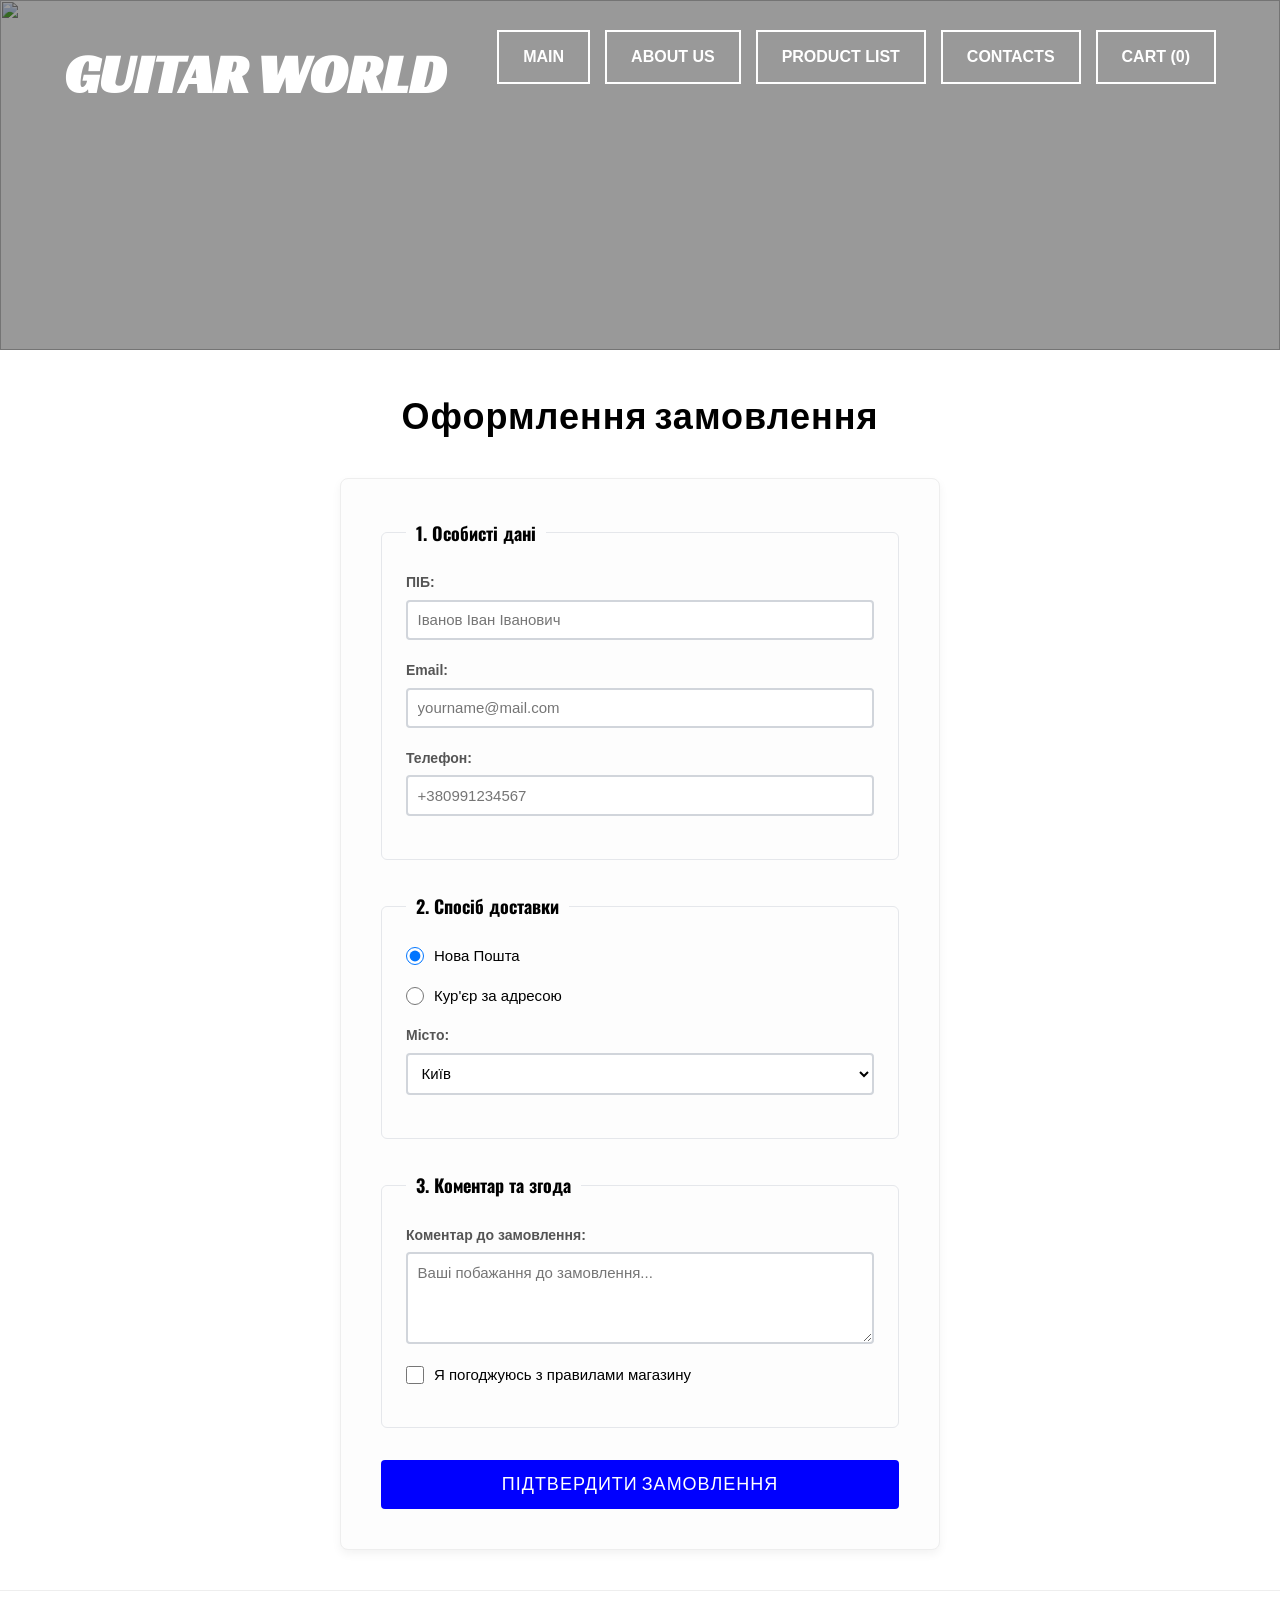
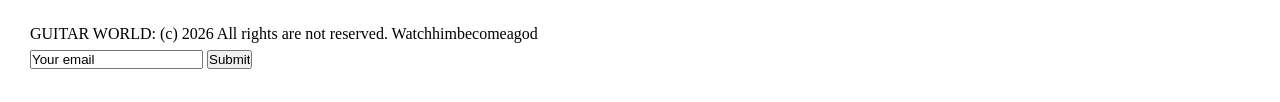
==== checkout.html @ d314cef1 "Create checkout form with HTML5 validation" ====
<!DOCTYPE html>
<html lang="uk">
<head>
    <meta charset="UTF-8">
    <title>Оформлення замовлення | Guitar shop</title>
    <link rel="stylesheet" href="assets/css/style.css">
    <link rel="stylesheet" href="assets/css/form.css">
    <link rel="preconnect" href="https://fonts.googleapis.com">
    <link rel="preconnect" href="https://fonts.gstatic.com" crossorigin>
    <link href="https://fonts.googleapis.com/css2?family=Bebas+Neue&family=Oswald:wght@200..700&family=Racing+Sans+One&display=swap" rel="stylesheet">
</head>

<body>
    <header class="hero">
        <img src="https://images.unsplash.com/photo-1692271931628-adc2b16670dd?q=80&w=1170&auto=format&fit=crop&ixlib=rb-4.1.0&ixid=M3wxMjA3fDB8MHxwaG90by1wYWdlfHx8fGVufDB8fHx8fA%3D%3D">
        
        <div class="logo">
            <h1>GUITAR WORLD</h1>
        </div>
        
        <div class="header-right">
            <a href="index.html#arrivals" class="nav-btn">MAIN</a>
            <a href="index.html#aside-menu" class="nav-btn">ABOUT US</a>
            <a href="index.html#popular" class="nav-btn">PRODUCT LIST</a>
            <a href="index.html#aside-menu" class="nav-btn">CONTACTS</a>
            <a href="checkout.html" class="cart-btn">CART (0)</a>
        </div>
    </header>

    <main class="form-page-container">
        <h2>Оформлення замовлення</h2>
        
        <form action="#" method="POST" class="checkout-form">
            <fieldset>
                <legend>1. Особисті дані</legend>
                <div class="form-group">
                    <label for="fullName">ПІБ:</label>
                    <input type="text" id="fullName" name="fullName" required placeholder="Іванов Іван Іванович">
                </div>
                <div class="form-group">
                    <label for="email">Email:</label>
                    <input type="email" id="email" name="email" required placeholder="yourname@mail.com">
                </div>
                <div class="form-group">
                    <label for="phone">Телефон:</label>
                    <input type="tel" id="phone" name="phone" pattern="[\+]\d{2}\d{10}" placeholder="+380991234567" required title="Формат: +380XXXXXXXXX">
                </div>
            </fieldset>

            <fieldset>
                <legend>2. Спосіб доставки</legend>
                <div class="form-radio">
                    <input type="radio" id="deliveryNova" name="delivery" value="nova_poshta" checked>
                    <label for="deliveryNova">Нова Пошта</label>
                </div>
                <div class="form-radio">
                    <input type="radio" id="deliveryCourier" name="delivery" value="courier">
                    <label for="deliveryCourier">Кур'єр за адресою</label>
                </div>

                <div class="form-group">
                    <label for="city">Місто:</label>
                    <select id="city" name="city">
                        <option value="kyiv">Київ</option>
                        <option value="lviv">Львів</option>
                        <option value="odesa">Одеса</option>
                    </select>
                </div>
            </fieldset>

            <fieldset>
                <legend>3. Коментар та згода</legend>
                <div class="form-group">
                    <label for="comment">Коментар до замовлення:</label>
                    <textarea id="comment" name="comment" rows="4" placeholder="Ваші побажання до замовлення..."></textarea>
                </div>
                <div class="form-checkbox">
                    <input type="checkbox" id="agreement" name="agreement" required>
                    <label for="agreement">Я погоджуюсь з правилами магазину</label>
                </div>
            </fieldset>

            <button type="submit" class="submit-form-btn">Підтвердити замовлення</button>
        </form>
    </main>

    <footer> 
        GUITAR WORLD: (c) 2026 All rights are not reserved. Watchhimbecomeagod
        <form action="">
            <input type="email" name="email" id="email-footer" value="Your email">
            <input type="button" name="submit" value="Submit">
        </form>
    </footer>
</body>
</html>
---- assets/css/style.css ----
:root {
  --primary-color: #0000ff; 
  --dark-color: #000000;    
  --light-color: #ffffff;   
}

* {
  margin: 0;
  padding: 0;
  box-sizing: border-box; 
}

body {
  background-color: var(--light-color); 
  line-height: 1.6;
}

.hero {
  display: flex;
  justify-content: space-between; 
  align-items: flex-start;        
  padding: 30px 5% 0 5%;                  
  color: var(--light-color);
  width: 100%;
  height: 350px;                  
  position: relative;
  overflow: hidden;
}

.hero::before {
  content: "";
  position: absolute;
  top: 0;
  left: 0;
  width: 100%;
  height: 100%;
  background-color: rgba(0, 0, 0, 0.4);
  z-index: 2;
}

.hero img {
  width: 100%;
  height: 100%;
  object-fit: cover;
  position: absolute;
  top: 0;
  left: 0;
  z-index: 1;                     
} 

.hero h1 {
  font-size: 55px;                
  font-family: "Racing Sans One", sans-serif; 
  position: relative;
  z-index: 3;                     
}

.header-right {
  display: flex;
  align-items: center;
  gap: 15px;
  position: relative;
  z-index: 3;
}

.nav-btn, .cart-btn {
  display: inline-block;
  background-color: transparent;
  color: var(--light-color);
  border: 2px solid var(--light-color);
  padding: 12px 24px;
  text-decoration: none;
  font-weight: bold;
  font-family: sans-serif;
  font-size: 16px;
  text-transform: uppercase;
}

.page-layout {
  display: grid;
  grid-template-columns: 250px 1fr;
  gap: 2rem;
  padding: 40px 5%;
}

.sidebar {
  background-color: #fafafa;
  border: 1px solid #eeeeee;
  border-radius: 8px;
  padding: 25px;
  height: fit-content;
}

.sidebar h3 {
  font-family: "Bebas Neue", sans-serif;
  font-size: 24px;
  letter-spacing: 1px;
  color: var(--dark-color);
  margin-bottom: 15px;
  border-bottom: 2px solid var(--dark-color);
  padding-bottom: 5px;
}

.filter-list {
  list-style: none;
  display: flex;
  flex-direction: column;
  gap: 10px;
}

.filter-list label {
  font-family: "Oswald", sans-serif;
  font-size: 16px;
  color: var(--dark-color);
  cursor: pointer;
  display: flex;
  align-items: center;
  gap: 10px;
}

.filter-list input[type="checkbox"] {
  width: 16px;
  height: 16px;
  cursor: pointer;
}

.section-title-popular {
  color: var(--dark-color);
  font-family: "Bebas Neue", sans-serif;
  font-size: 22px;
  width: 200px;
  height: 60px;
  border: 2px solid var(--dark-color);
  text-align: center;
  padding: 12px;
  margin: 0 auto 30px auto;
}

.products-grid {
  display: grid;
  grid-template-columns: repeat(auto-fill, minmax(280px, 1fr));
  gap: 2rem;
}

.product-card {
  display: flex;
  flex-direction: column;   
  border: 1px solid #eee;
  padding: 25px;                  
  border-radius: 8px;
  background: #fdfdfd;
  box-shadow: 0 4px 10px rgba(0,0,0,0.05); 
}

.product-img {
  width: 100%;
  height: 220px;                  
  object-fit: contain;            
  margin-bottom: 20px;
}

.product-name {
  color: var(--dark-color);
  font-size: 18px;
  font-family: "Oswald", sans-serif;
  margin-bottom: 10px;
}

.product-price {
  color: var(--dark-color);
  font-size: 20px;
  font-family: "Oswald", sans-serif;
  font-weight: bold;
  margin-bottom: 15px;
}

.product-buy {
  margin-top: auto;        
  display: block;
  text-align: center;
  background-color: var(--primary-color);
  color: var(--light-color);
  padding: 10px;
  font-size: 16px;
  font-family: "Bebas Neue", sans-serif;
  text-decoration: none;
  border-radius: 4px;
}

footer {
  padding: 30px;
  border-top: 1px solid #eee;
  margin-top: 40px;
}

@media screen and (max-width: 768px) {
  .hero {
    flex-direction: column;
    align-items: center;
    height: auto;
    padding: 20px 5%;
    gap: 20px;
  }

  .header-right {
    flex-wrap: wrap;
    justify-content: center;
    gap: 10px;
  }

  .nav-btn, .cart-btn {
    padding: 8px 16px;
    font-size: 14px;
  }

  .page-layout {
    grid-template-columns: 1fr;
    gap: 1.5rem;
  }
}
---- assets/css/form.css ----
.form-page-container {
  max-width: 1200px;
  margin: 40px auto;
  padding: 0 20px;
}

.form-page-container h2 {
  font-family: "Bebas Neue", sans-serif;
  font-size: 36px;
  color: var(--dark-color);
  text-align: center;
  margin-bottom: 30px;
  letter-spacing: 1px;
}

.checkout-form {
  max-width: 600px;
  margin: 0 auto;
  background: #fdfdfd;
  padding: 2.5rem;
  border-radius: 8px;
  border: 1px solid #eee;
  box-shadow: 0 4px 10px rgba(0, 0, 0, 0.05);
}

fieldset {
  border: 1px solid #e5e7eb;
  padding: 1.5rem;
  margin-bottom: 2rem;
  border-radius: 6px;
}

legend {
  font-family: "Oswald", sans-serif;
  font-size: 18px;
  font-weight: bold;
  color: var(--dark-color);
  padding: 0 10px;
}

.form-group {
  display: flex;
  flex-direction: column;
  margin-bottom: 1.2rem;
}

.form-group label {
  font-family: sans-serif;
  font-size: 14px;
  font-weight: bold;
  color: #555;
  margin-bottom: 6px;
}

.form-group input,
.form-group select,
.form-group textarea {
  padding: 0.6rem;
  border: 2px solid #d1d5db;
  border-radius: 4px;
  font-family: sans-serif;
  font-size: 15px;
  background-color: var(--light-color);
  transition: border-color 0.2s ease-in-out;
}

.form-radio, .form-checkbox {
  display: flex;
  align-items: center;
  gap: 10px;
  margin-bottom: 1rem;
}

.form-radio label, .form-checkbox label {
  font-family: sans-serif;
  font-size: 15px;
  color: var(--dark-color);
  cursor: pointer;
}

.form-radio input, .form-checkbox input {
  width: 18px;
  height: 18px;
  cursor: pointer;
}

.submit-form-btn {
  display: block;
  width: 100%;
  background-color: var(--primary-color);
  color: var(--light-color);
  border: none;
  padding: 14px;
  font-size: 18px;
  font-family: "Bebas Neue", sans-serif;
  text-transform: uppercase;
  letter-spacing: 1px;
  cursor: pointer;
  border-radius: 4px;
  transition: background-color 0.2s;
}

.submit-form-btn:hover {
  background-color: #0000cc;
}

.form-group input:invalid:focus,
.form-group textarea:invalid:focus {
  border-color: #ff0000;
  outline: none;
}

.form-group input:valid {
  border-color: #008000;
}
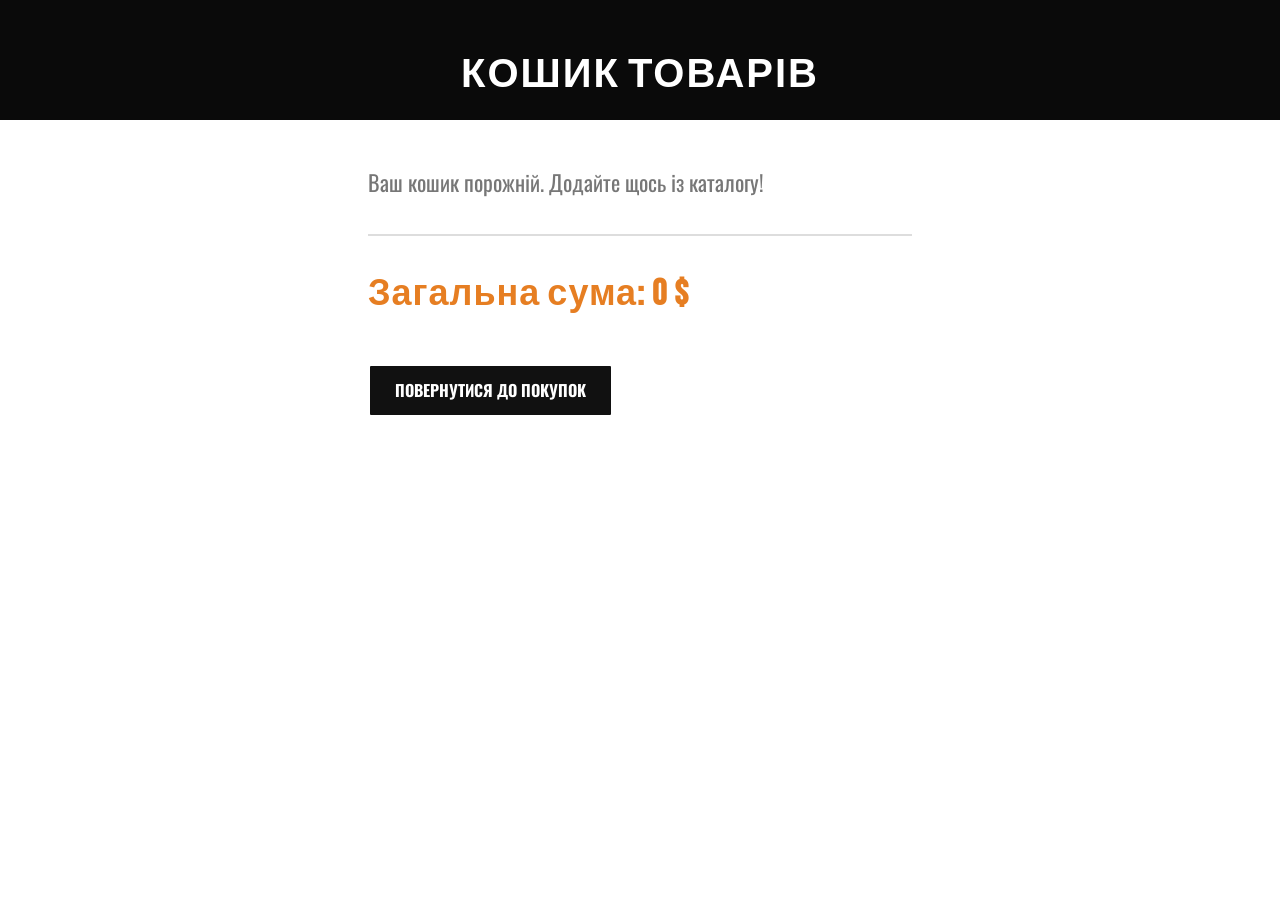
==== commit 4475d979: "Add files via upload" ====
--- a/checkout.html
+++ b/checkout.html
@@ -1,95 +1,49 @@
-<!DOCTYPE html>
-<html lang="uk">
-<head>
-    <meta charset="UTF-8">
-    <title>Оформлення замовлення | Guitar shop</title>
-    <link rel="stylesheet" href="assets/css/style.css">
-    <link rel="stylesheet" href="assets/css/form.css">
-    <link rel="preconnect" href="https://fonts.googleapis.com">
-    <link rel="preconnect" href="https://fonts.gstatic.com" crossorigin>
-    <link href="https://fonts.googleapis.com/css2?family=Bebas+Neue&family=Oswald:wght@200..700&family=Racing+Sans+One&display=swap" rel="stylesheet">
-</head>
-
-<body>
-    <header class="hero">
-        <img src="https://images.unsplash.com/photo-1692271931628-adc2b16670dd?q=80&w=1170&auto=format&fit=crop&ixlib=rb-4.1.0&ixid=M3wxMjA3fDB8MHxwaG90by1wYWdlfHx8fGVufDB8fHx8fA%3D%3D">
-        
-        <div class="logo">
-            <h1>GUITAR WORLD</h1>
-        </div>
-        
-        <div class="header-right">
-            <a href="index.html#arrivals" class="nav-btn">MAIN</a>
-            <a href="index.html#aside-menu" class="nav-btn">ABOUT US</a>
-            <a href="index.html#popular" class="nav-btn">PRODUCT LIST</a>
-            <a href="index.html#aside-menu" class="nav-btn">CONTACTS</a>
-            <a href="checkout.html" class="cart-btn">CART (0)</a>
-        </div>
-    </header>
-
-    <main class="form-page-container">
-        <h2>Оформлення замовлення</h2>
-        
-        <form action="#" method="POST" class="checkout-form">
-            <fieldset>
-                <legend>1. Особисті дані</legend>
-                <div class="form-group">
-                    <label for="fullName">ПІБ:</label>
-                    <input type="text" id="fullName" name="fullName" required placeholder="Іванов Іван Іванович">
-                </div>
-                <div class="form-group">
-                    <label for="email">Email:</label>
-                    <input type="email" id="email" name="email" required placeholder="yourname@mail.com">
-                </div>
-                <div class="form-group">
-                    <label for="phone">Телефон:</label>
-                    <input type="tel" id="phone" name="phone" pattern="[\+]\d{2}\d{10}" placeholder="+380991234567" required title="Формат: +380XXXXXXXXX">
-                </div>
-            </fieldset>
-
-            <fieldset>
-                <legend>2. Спосіб доставки</legend>
-                <div class="form-radio">
-                    <input type="radio" id="deliveryNova" name="delivery" value="nova_poshta" checked>
-                    <label for="deliveryNova">Нова Пошта</label>
-                </div>
-                <div class="form-radio">
-                    <input type="radio" id="deliveryCourier" name="delivery" value="courier">
-                    <label for="deliveryCourier">Кур'єр за адресою</label>
-                </div>
-
-                <div class="form-group">
-                    <label for="city">Місто:</label>
-                    <select id="city" name="city">
-                        <option value="kyiv">Київ</option>
-                        <option value="lviv">Львів</option>
-                        <option value="odesa">Одеса</option>
-                    </select>
-                </div>
-            </fieldset>
-
-            <fieldset>
-                <legend>3. Коментар та згода</legend>
-                <div class="form-group">
-                    <label for="comment">Коментар до замовлення:</label>
-                    <textarea id="comment" name="comment" rows="4" placeholder="Ваші побажання до замовлення..."></textarea>
-                </div>
-                <div class="form-checkbox">
-                    <input type="checkbox" id="agreement" name="agreement" required>
-                    <label for="agreement">Я погоджуюсь з правилами магазину</label>
-                </div>
-            </fieldset>
-
-            <button type="submit" class="submit-form-btn">Підтвердити замовлення</button>
-        </form>
-    </main>
-
-    <footer> 
-        GUITAR WORLD: (c) 2026 All rights are not reserved. Watchhimbecomeagod
-        <form action="">
-            <input type="email" name="email" id="email-footer" value="Your email">
-            <input type="button" name="submit" value="Submit">
-        </form>
-    </footer>
-</body>
+<!DOCTYPE html>
+<html lang="uk">
+<head>
+    <meta charset="UTF-8">
+    <title>Кошик — GUITAR WORLD</title>
+    <link rel="stylesheet" href="assets/css/style.css">
+    <link rel="preconnect" href="https://fonts.googleapis.com">
+    <link rel="preconnect" href="https://fonts.gstatic.com" crossorigin>
+    <link href="https://fonts.googleapis.com/css2?family=Bebas+Neue&family=Oswald:wght@200..700&display=swap" rel="stylesheet">
+</head>
+<body>
+    <header class="hero" style="height: 120px; display: flex; justify-content: center; align-items: center; background: #111;">
+        <h1 style="font-family: 'Bebas Neue', sans-serif; color: #fff; font-size: 40px; letter-spacing: 2px;">КОШИК ТОВАРІВ</h1>
+    </header>
+    
+    <main style="padding: 40px 10%; max-width: 800px; margin: 0 auto; min-height: 50vh;">
+        <div id="cart-items" style="font-family: 'Oswald', sans-serif; font-size: 22px; color: #333; line-height: 2;"></div>
+        
+        <hr style="margin: 30px 0; border: 0; border-top: 2px solid #ddd;">
+        
+        <h2 id="total-price" style="font-family: 'Bebas Neue', sans-serif; font-size: 36px; color: #e67e22; letter-spacing: 1px;"></h2>
+        
+        <div style="margin-top: 40px;">
+            <a href="./index.html" class="nav-btn" style="text-decoration: none; padding: 12px 25px; background: #111; color: #fff; font-family: 'Oswald', sans-serif; font-weight: bold; border-radius: 3px;">ПОВЕРНУТИСЯ ДО ПОКУПОК</a>
+        </div>
+    </main>
+
+    <script>
+       
+        let cart = JSON.parse(localStorage.getItem('cart')) || [];
+        let container = document.getElementById('cart-items');
+        let total = 0;
+
+        if (cart.length === 0) {
+            container.innerHTML = "<p style='color: #777;'>Ваш кошик порожній. Додайте щось із каталогу!</p>";
+            document.getElementById('total-price').innerText = "Загальна сума: 0 $";
+        } else {
+            
+            cart.forEach(item => {
+                container.innerHTML += `<p>🎸 ${item.name} — <span style="font-weight: bold;">${item.price} $</span></p>`;
+                total += item.price; 
+            });
+            
+            
+            document.getElementById('total-price').innerText = "Загальна сума: " + total + " $";
+        }
+    </script>
+</body>
 </html>
